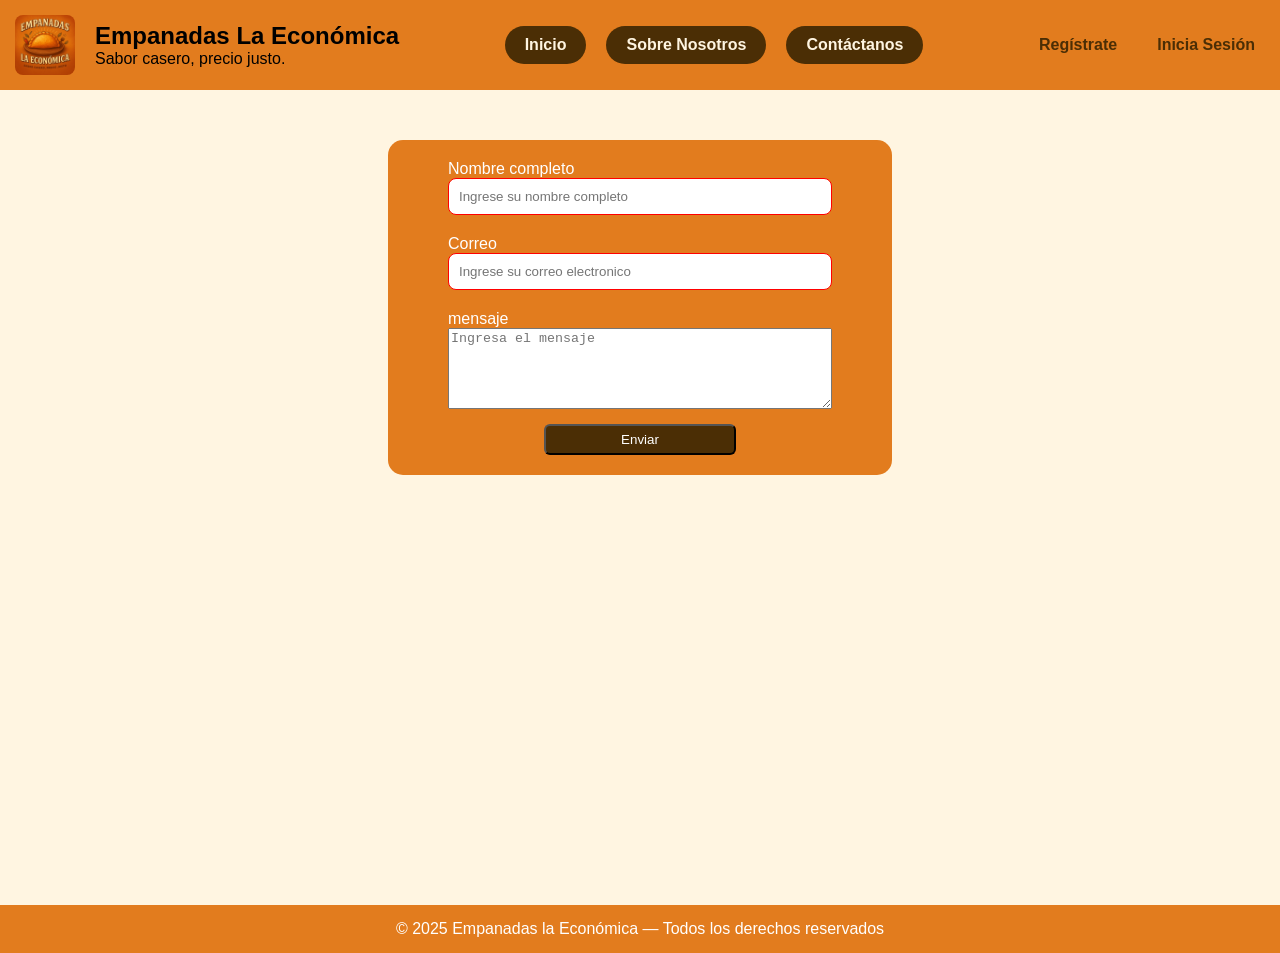
==== view/html/contactanos.html @ 92d676f8 "Estado inicial del proyecto" ====
<!DOCTYPE html>
<html lang="es">

<head>
    <meta charset="UTF-8" />
    <meta name="viewport" content="width=device-width, initial-scale=1.0">
    <title>Contáctanos</title>
    <link rel="icon" type="image/png" href="../../assets/imagenes/Logo.jpg">
    <link href="../css/style.css" rel="stylesheet">
    <link href="../css/contactanos.css" rel="stylesheet">
</head>

<body class="body">
    <header>
        <nav>
            <div class="bloque">
                <img src="../../assets/imagenes/Logo.jpg" alt="Logo Empanadas la Económica">
                <div class="text-logo">
                    <h1>Empanadas La Económica</h1>
                    <p>Sabor casero, precio justo.</p>
                </div>
            </div>
            <div class="bloque">
                <a href="index.html" class="btn-primary">Inicio</a>
                <a href="nosotros.html" class="btn-primary">Sobre Nosotros</a>
                <a href="contactanos.html" class="btn-primary">Contáctanos</a>
            </div>
            <div class="bloque">
                <a href="registrate.html" class="btn-secondary">Regístrate</a>
                <a href="sesion.html" class="btn-secondary">Inicia Sesión</a>
            </div>
        </nav>
    </header>

    <main class="items-center">
        <form action="Inicio.html" class="form-contact">
            <div class="formulario-registro">
                <div class="flex-column">
                    <label for="first-name">Nombre completo</label>
                    <input type="text" class="login-input" id="first-name" pattern="[A-Za-zÁÉÍÓÚáéíóúÑñ ]+" placeholder="Ingrese su nombre completo"
                        title="Caracter no permitido" required>
                </div>

                <div class="flex-column">
                    <label for="email">Correo</label>
                    <input type="email" class="login-input" id="email" placeholder="Ingrese su correo electronico" required>
                </div>

                <div class="flex-column">
                    <label for="mensaje">mensaje</label>
                    <textarea type="mensaje" id="mensaje" cols="10" rows="5" placeholder="Ingresa el mensaje" required></textarea>
                </div>

            </div>
            <div class="container-btn-submit">
                <button type="submit" class="login-button">Enviar</button>
            </div>
        </form>
    </main>
    <footer>
        © 2025  Empanadas la Económica — Todos los derechos reservados
    </footer>
</body>

</html>
---- view/css/style.css ----
:root {
  --naranja: #e27c1e;
  --rojo: #C0392B;
  --blanco: #fff5e1;
  --marron: #4b2e05;
  --negro: #000000;
  --naranja-transparente: rgba(226, 124, 30, 0.5);
}

body {
  margin: 0;
  background-color: var(--blanco);
  font-family: Arial, sans-serif;
  max-width: 100%;
}

header {
  background-color: var(--naranja);
  display: flex;
  padding: 15px;
}

h1{
  margin: 0;
  font-size: 1,5em;
}

nav{
  display: flex;
  justify-content: space-between;
  flex-direction: row;
  width: 100%;
}

.btn-primary {
  background-color: var(--marron);
  color: var(--blanco);
  padding: 10px 20px;

}
.btn-secondary{
  padding: 10px;
  color: var(--marron);

}
.btn-primary,
.btn-secondary{
  text-decoration: none;
  border-radius: 50px;
  font-weight: bold;
  transition: background-color 0.3s ease;
}

.btn-primary:hover {
  background-color: var(--rojo);
}

.bloque {
  display: flex;
  align-items: center;
  gap: 20px;
  flex-wrap: wrap;
  justify-content: center;

}
.bloque img {
  width: 60px;
  height: 60px;
  border-radius: 8px;
}

.text-logo {
  text-align: center;
}

.text-logo p{
  margin: 0;
}

.main-layout {
  display: flex;
  justify-content: space-between;
  flex-direction: row;
  padding: 40px 0;
  gap: 2rem;
}

.divcenter,
.divleft,
.divright {
  background: var(--naranja-transparente);
  border-radius: 14px;
  padding: 30px;
  text-align: center;
  color: #3B1F0E;
}

.divcenter{
  width: 70%;
}

.divleft,
.divright{
  width: 15%;
  min-height: 500px;
}

.bloquetwo img {
  width: 500px;
  max-width: 100%;
  border-radius: 10px;
}

@media (max-width: 1000px) {
  .main-layout {
    flex-direction: column;
    align-items: center;
  }

  .divleft,
  .divcenter,
  .divright {
    width: 90%;
    min-height: auto;
  }

  .divcenter img {
    width: 100%;
  }

  .bloque img {
    width: 100px;
    height: 100px;
  }
}
.divcenter2 {
  width: 1200px;
  margin: -690px 50px 0 0;
  height: 600px;
  background: var(--naranja);
  border-radius: 14px;
  padding: 30px;
  text-align: center;
  color: #fff;
}
.divleft2{
  margin: -20px 1600px 0 0;
  width: 300px;
  height: 600px;
  min-height: 500px;
  background: var(--naranja);
  border-radius: 14px;
  padding: 30px;
  text-align: center;
  color: #fff;
}
.divright2{
  margin: -715px  0 0 1550px;
  width: 300px;
  height: 600px;
  min-height: 500px;
  background: var(--naranja);
  border-radius: 14px;
  padding: 30px;
  text-align: center;
  color: #fff;
}
p{
  text-align: left;
}

.bloquetres img {
  width: 300px;
  max-width: 100%;
  border-radius: 10px;
}
.bloquecuatro img {
  width: 300px;
  max-width: 100%;
  border-radius: 10px;
}
.bloquecinco img {
  width: 500px;
  max-width: 100%;
  border-radius: 10px;
  height: 400px;
}
.bloqueseis img {
  width: 500px;
  max-width: 100%;
  border-radius: 10px;
  height: 450px;
}
.bloquesiete img {
  width: 500px;
  max-width: 100%;
  border-radius: 10px;
  height: 200px;
}
footer {
  background-color: var(--naranja);
  color: white;
  text-align: center;
  padding: 15px;
  margin-top: 150px;
}
---- view/css/contactanos.css ----
:root {
    --naranja: #e27c1e;
    --rojo: #C0392B;
    --blanco: #fff5e1;
    --marron: #4b2e05;
    --morado: #a150b1;
    --negro: #000000;
}

.items-center{
    display: flex;
    justify-content: center;
    align-items: center;
}

label{
    color: #ffffff;
}

form{
    gap: 30px;
    background-color: var(--naranja);
    padding: 20px 60px;
    border-radius: 15px;
    margin-top: 50px;
    width: 30%;
}

.flex-column {
    display: flex;
    justify-content: center;
    flex-direction: column;
}

input, select{
    border-radius: 8px;
    padding: 10px;
    border: 1px solid #ff0000;
}

.formulario-registro{
    display: grid;
    gap: 20px;
}

.login-button{
    background-color: var(--marron);
    padding: 6px;
    border-radius: 6px;
    color: #ffff;
    text-align: center;
    cursor: pointer;
    transition: all ease-in 0.2s;
}

.login-button:hover{
    transform: scale(1.02);
}

.container-btn-submit{
    margin-top: 15px;
    width: 100%;
    text-align: center;
}

.container-btn-submit button{
    width: 50%;
}
footer {
    background-color: var(--naranja);
    color: white;
    text-align: center;
    padding: 15px;
    margin-top: 430px;
}
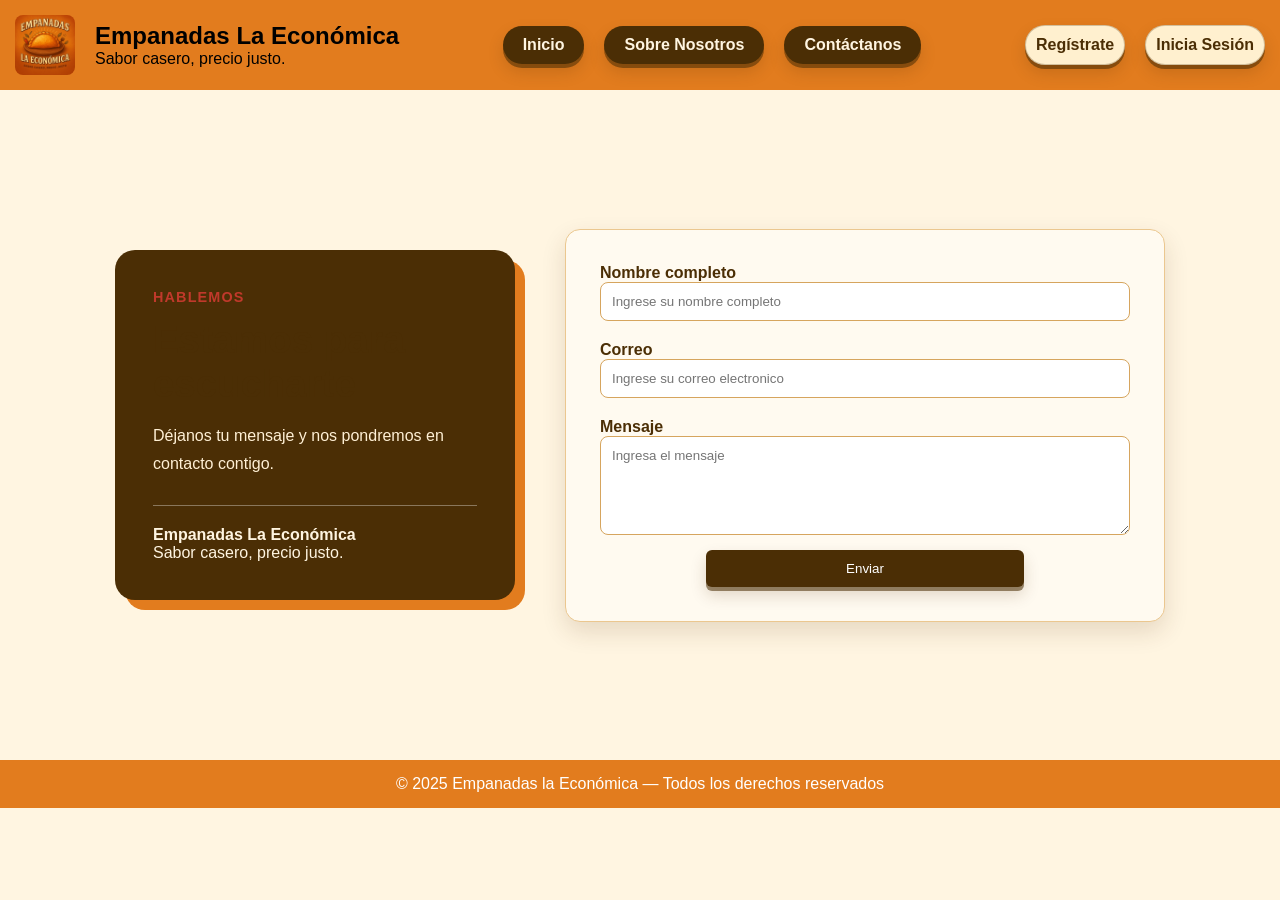
==== commit 2edc6c3c: "Rediseño general y gestion de pedidos" ====
--- a/view/html/contactanos.html
+++ b/view/html/contactanos.html
@@ -32,8 +32,9 @@
         </nav>
     </header>
 
-    <main class="items-center">
-        <form action="Inicio.html" class="form-contact">
+    <main class="contacto-principal">
+        <section class="contacto-intro"><span>Hablemos</span><h2>Estamos para escucharte</h2><p>Déjanos tu mensaje y nos pondremos en contacto contigo.</p><div class="contacto-dato"><strong>Empanadas La Económica</strong><br>Sabor casero, precio justo.</div></section>
+        <form action="#" class="form-contact">
             <div class="formulario-registro">
                 <div class="flex-column">
                     <label for="first-name">Nombre completo</label>
@@ -47,7 +48,7 @@
                 </div>
 
                 <div class="flex-column">
-                    <label for="mensaje">mensaje</label>
+                    <label for="mensaje">Mensaje</label>
                     <textarea type="mensaje" id="mensaje" cols="10" rows="5" placeholder="Ingresa el mensaje" required></textarea>
                 </div>
 
@@ -62,4 +63,4 @@
     </footer>
 </body>
 
-</html>+</html>
--- a/view/css/style.css
+++ b/view/css/style.css
@@ -54,6 +54,67 @@
 .btn-primary:hover {
   background-color: var(--rojo);
 }
+
+/* Botones y páginas públicas */
+
+.btn-primary,
+.btn-secondary,
+.login-button,
+.btn-comprar,
+.btn-carrito {
+  box-shadow: 0 4px 0 rgba(75, 46, 5, 0.55), 0 8px 16px rgba(75, 46, 5, 0.18);
+  display: inline-block;
+  transform: translateY(0);
+  transition: background-color .2s ease, box-shadow .2s ease, transform .2s ease;
+}
+
+.btn-primary:hover,
+.btn-secondary:hover,
+.login-button:hover,
+.btn-comprar:hover,
+.btn-carrito:hover { transform: translateY(-2px); }
+
+.btn-primary:active,
+.btn-secondary:active,
+.login-button:active,
+.btn-comprar:active,
+.btn-carrito:active { box-shadow: 0 1px 0 rgba(75, 46, 5, 0.6); transform: translateY(3px); }
+
+.btn-secondary { background: #fff0cf; border: 1px solid rgba(75, 46, 5, .25); }
+.btn-secondary:hover { background: #fff; color: var(--rojo); }
+.btn-carrito { background: var(--marron); border-radius: 50px; color: var(--blanco); font-weight: bold; padding: 10px 16px; text-decoration: none; }
+.btn-carrito span { background: var(--naranja); border-radius: 50%; color: var(--marron); display: inline-block; margin-left: 4px; min-width: 18px; text-align: center; }
+
+.inicio-principal,
+.nosotros-principal,
+.contacto-principal { margin: 0 auto; max-width: 1180px; padding: 56px 24px; }
+
+.inicio-presentacion { align-items: center; background: linear-gradient(120deg, #fff 0%, #ffe4b5 100%); border-radius: 24px; box-shadow: 0 12px 30px rgba(75,46,5,.12); display: grid; gap: 36px; grid-template-columns: 1.1fr .9fr; overflow: hidden; padding: 42px; }
+.inicio-texto h2, .encabezado-pagina h2 { color: var(--marron); font-size: clamp(2rem, 4vw, 3.4rem); line-height: 1.1; margin: 14px 0; }
+.inicio-texto p, .encabezado-pagina p { color: #5d4120; font-size: 1.1rem; line-height: 1.7; text-align: left; }
+.etiqueta-inicio, .encabezado-pagina span, .contacto-intro > span { color: var(--rojo); font-size: .9rem; font-weight: bold; letter-spacing: .08em; text-transform: uppercase; }
+.inicio-acciones { display: flex; flex-wrap: wrap; gap: 14px; margin-top: 24px; }
+.imagen-principal { border-radius: 18px; box-shadow: 12px 12px 0 var(--naranja); height: 340px; object-fit: cover; width: 100%; }
+.inicio-destacados { display: grid; gap: 20px; grid-template-columns: repeat(3, 1fr); margin: 38px 0; }
+.inicio-destacados article, .proposito-nosotros article { background: #fff; border-radius: 16px; box-shadow: 0 8px 18px rgba(75,46,5,.1); padding: 26px; text-align: center; }
+.inicio-destacados span { font-size: 2rem; }
+.inicio-destacados h3, .proposito-nosotros h2 { color: var(--marron); margin-bottom: 8px; }
+.inicio-destacados p, .proposito-nosotros p { color: #5d4120; margin: 0; text-align: center; }
+.inicio-local, .historia-nosotros { align-items: center; display: grid; gap: 38px; grid-template-columns: 1fr 1fr; margin-top: 42px; }
+.inicio-local img, .historia-nosotros img { border-radius: 18px; box-shadow: -10px 10px 0 var(--naranja); max-height: 340px; object-fit: cover; width: 100%; }
+.inicio-local h2, .historia-nosotros h2, .contacto-intro h2 { color: var(--marron); font-size: 2rem; }
+.inicio-local p, .historia-nosotros p, .contacto-intro p { color: #5d4120; line-height: 1.7; }
+
+.encabezado-pagina { margin: 0 auto 38px; max-width: 760px; text-align: center; }
+.encabezado-pagina p { text-align: center; }
+.historia-nosotros > div { background: #fff; border-radius: 16px; box-shadow: 0 8px 18px rgba(75,46,5,.1); padding: 30px; }
+.proposito-nosotros { display: grid; gap: 22px; grid-template-columns: 1fr 1fr; margin: 42px 0; }
+.proposito-nosotros article:first-child { border-top: 6px solid var(--naranja); }
+.proposito-nosotros article:last-child { border-top: 6px solid var(--rojo); }
+.visitanos { background: var(--marron); border-radius: 18px; color: var(--blanco); display: grid; gap: 24px; grid-template-columns: .65fr 1.35fr; padding: 26px; }
+.visitanos h2 { margin: 0; }.visitanos p { text-align: left; }.visitanos iframe { border: 0; border-radius: 12px; min-height: 300px; width: 100%; }
+
+@media (max-width: 800px) { .inicio-presentacion, .inicio-local, .historia-nosotros, .visitanos { grid-template-columns: 1fr; } .inicio-destacados, .proposito-nosotros { grid-template-columns: 1fr; } .inicio-presentacion { padding: 28px; } }
 
 .bloque {
   display: flex;
@@ -204,3 +265,38 @@
   padding: 15px;
   margin-top: 150px;
 }
+.mensaje-alerta {
+    position: fixed;
+    top: 30px;
+    right: 30px;
+    z-index: 9999;
+
+    padding: 15px 22px;
+    border-radius: 10px;
+
+    background-color: #dc3545;
+    color: white;
+
+    font-size: 16px;
+    font-weight: 600;
+
+    box-shadow: 0 4px 15px rgba(0, 0, 0, 0.25);
+
+    opacity: 0;
+    transform: translateX(120%);
+
+    transition: all 0.4s ease;
+}
+
+.mensaje-alerta.mostrar {
+    opacity: 1;
+    transform: translateX(0);
+}
+
+footer { margin-top: 0; }
+
+@media (max-width: 900px) {
+  nav { align-items: center; flex-direction: column; gap: 14px; }
+  .bloque { gap: 10px; }
+  .btn-primary, .btn-secondary, .btn-carrito { padding: 9px 13px; }
+}
--- a/view/css/contactanos.css
+++ b/view/css/contactanos.css
@@ -72,4 +72,17 @@
     text-align: center;
     padding: 15px;
     margin-top: 430px;
-}+}
+
+.contacto-principal { align-items: center; display: grid; gap: 50px; grid-template-columns: .8fr 1.2fr; margin: 0 auto; max-width: 1050px; min-height: 560px; padding: 55px 24px; }
+.contacto-intro { background: var(--marron); border-radius: 20px; box-shadow: 10px 10px 0 var(--naranja); color: var(--blanco); padding: 38px; }
+.contacto-intro h2 { font-size: 2.4rem; margin: 12px 0; }.contacto-intro p { color: #fff0d5; line-height: 1.7; }.contacto-dato { border-top: 1px solid rgba(255,255,255,.35); margin-top: 28px; padding-top: 20px; }
+.form-contact { background: #fffaf0; border: 1px solid #ebc78f; box-shadow: 0 10px 24px rgba(75,46,5,.14); margin: 0; max-width: none; padding: 34px; width: auto; }
+.form-contact label { color: var(--marron); font-weight: bold; }.form-contact input, .form-contact textarea { border: 1px solid #d6a55e; border-radius: 8px; padding: 11px; }.form-contact textarea { font-family: Arial, sans-serif; resize: vertical; }
+.form-contact .login-button { border: none; padding: 11px 22px; width: 60%; }
+@media (max-width: 800px) { .contacto-principal { grid-template-columns: 1fr; }.form-contact .login-button { width: 100%; } }
+
+.login-button { box-shadow: 0 4px 0 rgba(75, 46, 5, .55), 0 8px 16px rgba(75, 46, 5, .18); transform: translateY(0); }
+.login-button:hover { background-color: var(--rojo); box-shadow: 0 6px 18px rgba(75, 46, 5, .22); transform: translateY(-2px); }
+.login-button:active { box-shadow: 0 1px 0 rgba(75, 46, 5, .55); transform: translateY(3px); }
+footer { margin-top: 0; }
